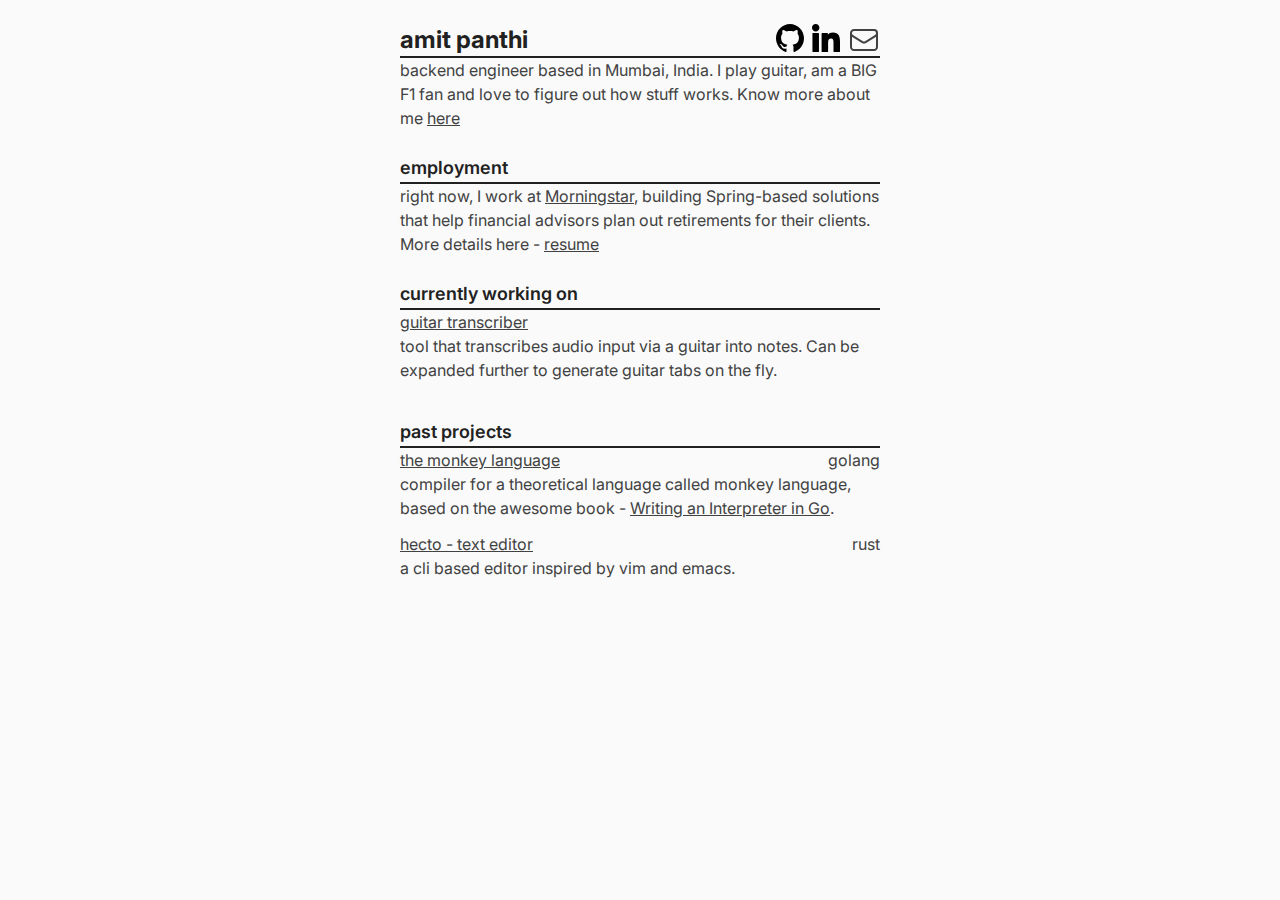
==== index.html @ 5aabca50 "moved index to root" ====
<!DOCTYPE html>
<html lang="en">
<head>
    <meta charset="UTF-8">
    <meta name="viewport" content="width=device-width, initial-scale=1.0">
    <link href="./src/output.css" rel="stylesheet">
</head>
<body>
    <main>
        <div class="pt-6">
            <div class="flex justify-between  border-b-2 border-primary">
                <h1 class="text-2xl font-bold text-primary"><a href="/src/index.html">amit panthi</a></h1>
                <div class="flex gap-2">
                    <a href="https://github.com/amitpanthi">
                        <svg class="size-7" viewBox="0 0 20 20" version="1.1" xmlns="http://www.w3.org/2000/svg" xmlns:xlink="http://www.w3.org/1999/xlink" fill="#000000"><g id="SVGRepo_bgCarrier" stroke-width="0"></g><g id="SVGRepo_tracerCarrier" stroke-linecap="round" stroke-linejoin="round"></g><g id="SVGRepo_iconCarrier"> <desc>Created with Sketch.</desc> <defs> </defs> <g id="Page-1" stroke="none" stroke-width="1" fill="none" fill-rule="evenodd"> <g id="Dribbble-Light-Preview" transform="translate(-140.000000, -7559.000000)" fill="#000000"> <g id="icons" transform="translate(56.000000, 160.000000)"> <path d="M94,7399 C99.523,7399 104,7403.59 104,7409.253 C104,7413.782 101.138,7417.624 97.167,7418.981 C96.66,7419.082 96.48,7418.762 96.48,7418.489 C96.48,7418.151 96.492,7417.047 96.492,7415.675 C96.492,7414.719 96.172,7414.095 95.813,7413.777 C98.04,7413.523 100.38,7412.656 100.38,7408.718 C100.38,7407.598 99.992,7406.684 99.35,7405.966 C99.454,7405.707 99.797,7404.664 99.252,7403.252 C99.252,7403.252 98.414,7402.977 96.505,7404.303 C95.706,7404.076 94.85,7403.962 94,7403.958 C93.15,7403.962 92.295,7404.076 91.497,7404.303 C89.586,7402.977 88.746,7403.252 88.746,7403.252 C88.203,7404.664 88.546,7405.707 88.649,7405.966 C88.01,7406.684 87.619,7407.598 87.619,7408.718 C87.619,7412.646 89.954,7413.526 92.175,7413.785 C91.889,7414.041 91.63,7414.493 91.54,7415.156 C90.97,7415.418 89.522,7415.871 88.63,7414.304 C88.63,7414.304 88.101,7413.319 87.097,7413.247 C87.097,7413.247 86.122,7413.234 87.029,7413.87 C87.029,7413.87 87.684,7414.185 88.139,7415.37 C88.139,7415.37 88.726,7417.2 91.508,7416.58 C91.513,7417.437 91.522,7418.245 91.522,7418.489 C91.522,7418.76 91.338,7419.077 90.839,7418.982 C86.865,7417.627 84,7413.783 84,7409.253 C84,7403.59 88.478,7399 94,7399""> </path> </g> </g> </g> </g></svg>
                    </a>
                    <a href="https://www.linkedin.com/in/amit-panthi/">
                        <svg class="size-7" fill="#000000" height="200px" width="200px" version="1.1" id="Layer_1" xmlns="http://www.w3.org/2000/svg" xmlns:xlink="http://www.w3.org/1999/xlink" viewBox="0 0 310 310" xml:space="preserve"><g id="SVGRepo_bgCarrier" stroke-width="0"></g><g id="SVGRepo_tracerCarrier" stroke-linecap="round" stroke-linejoin="round"></g><g id="SVGRepo_iconCarrier"> <g id="XMLID_801_"> <path id="XMLID_802_" d="M72.16,99.73H9.927c-2.762,0-5,2.239-5,5v199.928c0,2.762,2.238,5,5,5H72.16c2.762,0,5-2.238,5-5V104.73 C77.16,101.969,74.922,99.73,72.16,99.73z"></path> <path id="XMLID_803_" d="M41.066,0.341C18.422,0.341,0,18.743,0,41.362C0,63.991,18.422,82.4,41.066,82.4 c22.626,0,41.033-18.41,41.033-41.038C82.1,18.743,63.692,0.341,41.066,0.341z"></path> <path id="XMLID_804_" d="M230.454,94.761c-24.995,0-43.472,10.745-54.679,22.954V104.73c0-2.761-2.238-5-5-5h-59.599 c-2.762,0-5,2.239-5,5v199.928c0,2.762,2.238,5,5,5h62.097c2.762,0,5-2.238,5-5v-98.918c0-33.333,9.054-46.319,32.29-46.319 c25.306,0,27.317,20.818,27.317,48.034v97.204c0,2.762,2.238,5,5,5H305c2.762,0,5-2.238,5-5V194.995 C310,145.43,300.549,94.761,230.454,94.761z"></path> </g> </g></svg>
                    </a>
                    
                    <a href="mailto:apanthi08@gmail.com">
                        <svg xmlns="http://www.w3.org/2000/svg" fill="none" viewBox="0 0 24 24" stroke-width="1.5" stroke="currentColor" class="size-8">
                            <path stroke-linecap="round" stroke-linejoin="round" d="M21.75 6.75v10.5a2.25 2.25 0 0 1-2.25 2.25h-15a2.25 2.25 0 0 1-2.25-2.25V6.75m19.5 0A2.25 2.25 0 0 0 19.5 4.5h-15a2.25 2.25 0 0 0-2.25 2.25m19.5 0v.243a2.25 2.25 0 0 1-1.07 1.916l-7.5 4.615a2.25 2.25 0 0 1-2.36 0L3.32 8.91a2.25 2.25 0 0 1-1.07-1.916V6.75" />
                          </svg>
                    </a>
                </div>
            </div>
            <span>backend engineer based in Mumbai, India. I play guitar, am a BIG F1 fan and love to figure out how stuff works. Know more about me <a class="underline" href="/src/about.html">here</a></span>
            <!-- <br>
            <span>for chatting about tech, music, guitars, f1 or anything in between, feel free to <a href="mailto:apanthi08@gmail.com" class="underline">hit me up via email.</a></span> -->
        </div>
    
        <div class="pt-6">
            <h3 class="text-lg text-primary font-semibold border-b-2 border-primary">employment</h3>
            <span>right now, I work at <a class="underline" href="https://www.morningstar.com/">Morningstar</a>, building Spring-based solutions that help financial advisors plan out retirements for their clients. More details here - <a href="../resources/AmitPanthi Resume.pdf" download="Amit's Resume.pdf" class="underline">resume</a>
            </span>
        </div>

        <div class="pt-6"> 
            <h3 class="text-lg font-semibold border-b-2 border-primary text-primary">currently working on</h3>
            
            <div class="pb-3"> <!-- project container -->
                <div class="flex justify-start">
                    <span class="underline">guitar transcriber</span>
                </div>
                <span>tool that transcribes audio input via a guitar into notes. Can be expanded further to generate guitar tabs on the fly.</span>
            </div>
        </div>
    
        <div class="pt-6"> 
            <h3 class="text-lg font-semibold border-b-2 border-primary text-primary">past projects</h3>
            
            <div class="pb-3"> <!-- project container -->
                <div class="flex justify-between">
                    <span class="underline">the monkey language</span>
                    <span>golang</span>
                </div>
                <span>compiler for a theoretical language called monkey language, based on the awesome book - <a class="underline" href="https://interpreterbook.com/">Writing an Interpreter in Go</a>.</span>
            </div>

            <div class="pb-3"> <!-- project container -->
                <div class="flex justify-between">
                    <span class="underline">hecto - text editor</span>
                    <span>rust</span>
                </div>
                <span>a cli based editor inspired by vim and emacs.</span>
            </div>
        </div>
    </main>
</body>
</html>
---- src/output.css ----
@import url('https://fonts.googleapis.com/css2?family=Inter:wght@100;200;300;400;500;700;900&display=swap');

/*
! tailwindcss v3.4.10 | MIT License | https://tailwindcss.com
*/

/*
1. Prevent padding and border from affecting element width. (https://github.com/mozdevs/cssremedy/issues/4)
2. Allow adding a border to an element by just adding a border-width. (https://github.com/tailwindcss/tailwindcss/pull/116)
*/

*,
::before,
::after {
  box-sizing: border-box;
  /* 1 */
  border-width: 0;
  /* 2 */
  border-style: solid;
  /* 2 */
  border-color: #e5e7eb;
  /* 2 */
}

::before,
::after {
  --tw-content: '';
}

/*
1. Use a consistent sensible line-height in all browsers.
2. Prevent adjustments of font size after orientation changes in iOS.
3. Use a more readable tab size.
4. Use the user's configured `sans` font-family by default.
5. Use the user's configured `sans` font-feature-settings by default.
6. Use the user's configured `sans` font-variation-settings by default.
7. Disable tap highlights on iOS
*/

html,
:host {
  line-height: 1.5;
  /* 1 */
  -webkit-text-size-adjust: 100%;
  /* 2 */
  -moz-tab-size: 4;
  /* 3 */
  -o-tab-size: 4;
     tab-size: 4;
  /* 3 */
  font-family: ui-sans-serif, system-ui, sans-serif, "Apple Color Emoji", "Segoe UI Emoji", "Segoe UI Symbol", "Noto Color Emoji";
  /* 4 */
  font-feature-settings: normal;
  /* 5 */
  font-variation-settings: normal;
  /* 6 */
  -webkit-tap-highlight-color: transparent;
  /* 7 */
}

/*
1. Remove the margin in all browsers.
2. Inherit line-height from `html` so users can set them as a class directly on the `html` element.
*/

body {
  margin: 0;
  /* 1 */
  line-height: inherit;
  /* 2 */
}

/*
1. Add the correct height in Firefox.
2. Correct the inheritance of border color in Firefox. (https://bugzilla.mozilla.org/show_bug.cgi?id=190655)
3. Ensure horizontal rules are visible by default.
*/

hr {
  height: 0;
  /* 1 */
  color: inherit;
  /* 2 */
  border-top-width: 1px;
  /* 3 */
}

/*
Add the correct text decoration in Chrome, Edge, and Safari.
*/

abbr:where([title]) {
  -webkit-text-decoration: underline dotted;
          text-decoration: underline dotted;
}

/*
Remove the default font size and weight for headings.
*/

h1,
h2,
h3,
h4,
h5,
h6 {
  font-size: inherit;
  font-weight: inherit;
}

/*
Reset links to optimize for opt-in styling instead of opt-out.
*/

a {
  color: inherit;
  text-decoration: inherit;
}

/*
Add the correct font weight in Edge and Safari.
*/

b,
strong {
  font-weight: bolder;
}

/*
1. Use the user's configured `mono` font-family by default.
2. Use the user's configured `mono` font-feature-settings by default.
3. Use the user's configured `mono` font-variation-settings by default.
4. Correct the odd `em` font sizing in all browsers.
*/

code,
kbd,
samp,
pre {
  font-family: ui-monospace, SFMono-Regular, Menlo, Monaco, Consolas, "Liberation Mono", "Courier New", monospace;
  /* 1 */
  font-feature-settings: normal;
  /* 2 */
  font-variation-settings: normal;
  /* 3 */
  font-size: 1em;
  /* 4 */
}

/*
Add the correct font size in all browsers.
*/

small {
  font-size: 80%;
}

/*
Prevent `sub` and `sup` elements from affecting the line height in all browsers.
*/

sub,
sup {
  font-size: 75%;
  line-height: 0;
  position: relative;
  vertical-align: baseline;
}

sub {
  bottom: -0.25em;
}

sup {
  top: -0.5em;
}

/*
1. Remove text indentation from table contents in Chrome and Safari. (https://bugs.chromium.org/p/chromium/issues/detail?id=999088, https://bugs.webkit.org/show_bug.cgi?id=201297)
2. Correct table border color inheritance in all Chrome and Safari. (https://bugs.chromium.org/p/chromium/issues/detail?id=935729, https://bugs.webkit.org/show_bug.cgi?id=195016)
3. Remove gaps between table borders by default.
*/

table {
  text-indent: 0;
  /* 1 */
  border-color: inherit;
  /* 2 */
  border-collapse: collapse;
  /* 3 */
}

/*
1. Change the font styles in all browsers.
2. Remove the margin in Firefox and Safari.
3. Remove default padding in all browsers.
*/

button,
input,
optgroup,
select,
textarea {
  font-family: inherit;
  /* 1 */
  font-feature-settings: inherit;
  /* 1 */
  font-variation-settings: inherit;
  /* 1 */
  font-size: 100%;
  /* 1 */
  font-weight: inherit;
  /* 1 */
  line-height: inherit;
  /* 1 */
  letter-spacing: inherit;
  /* 1 */
  color: inherit;
  /* 1 */
  margin: 0;
  /* 2 */
  padding: 0;
  /* 3 */
}

/*
Remove the inheritance of text transform in Edge and Firefox.
*/

button,
select {
  text-transform: none;
}

/*
1. Correct the inability to style clickable types in iOS and Safari.
2. Remove default button styles.
*/

button,
input:where([type='button']),
input:where([type='reset']),
input:where([type='submit']) {
  -webkit-appearance: button;
  /* 1 */
  background-color: transparent;
  /* 2 */
  background-image: none;
  /* 2 */
}

/*
Use the modern Firefox focus style for all focusable elements.
*/

:-moz-focusring {
  outline: auto;
}

/*
Remove the additional `:invalid` styles in Firefox. (https://github.com/mozilla/gecko-dev/blob/2f9eacd9d3d995c937b4251a5557d95d494c9be1/layout/style/res/forms.css#L728-L737)
*/

:-moz-ui-invalid {
  box-shadow: none;
}

/*
Add the correct vertical alignment in Chrome and Firefox.
*/

progress {
  vertical-align: baseline;
}

/*
Correct the cursor style of increment and decrement buttons in Safari.
*/

::-webkit-inner-spin-button,
::-webkit-outer-spin-button {
  height: auto;
}

/*
1. Correct the odd appearance in Chrome and Safari.
2. Correct the outline style in Safari.
*/

[type='search'] {
  -webkit-appearance: textfield;
  /* 1 */
  outline-offset: -2px;
  /* 2 */
}

/*
Remove the inner padding in Chrome and Safari on macOS.
*/

::-webkit-search-decoration {
  -webkit-appearance: none;
}

/*
1. Correct the inability to style clickable types in iOS and Safari.
2. Change font properties to `inherit` in Safari.
*/

::-webkit-file-upload-button {
  -webkit-appearance: button;
  /* 1 */
  font: inherit;
  /* 2 */
}

/*
Add the correct display in Chrome and Safari.
*/

summary {
  display: list-item;
}

/*
Removes the default spacing and border for appropriate elements.
*/

blockquote,
dl,
dd,
h1,
h2,
h3,
h4,
h5,
h6,
hr,
figure,
p,
pre {
  margin: 0;
}

fieldset {
  margin: 0;
  padding: 0;
}

legend {
  padding: 0;
}

ol,
ul,
menu {
  list-style: none;
  margin: 0;
  padding: 0;
}

/*
Reset default styling for dialogs.
*/

dialog {
  padding: 0;
}

/*
Prevent resizing textareas horizontally by default.
*/

textarea {
  resize: vertical;
}

/*
1. Reset the default placeholder opacity in Firefox. (https://github.com/tailwindlabs/tailwindcss/issues/3300)
2. Set the default placeholder color to the user's configured gray 400 color.
*/

input::-moz-placeholder, textarea::-moz-placeholder {
  opacity: 1;
  /* 1 */
  color: #9ca3af;
  /* 2 */
}

input::placeholder,
textarea::placeholder {
  opacity: 1;
  /* 1 */
  color: #9ca3af;
  /* 2 */
}

/*
Set the default cursor for buttons.
*/

button,
[role="button"] {
  cursor: pointer;
}

/*
Make sure disabled buttons don't get the pointer cursor.
*/

:disabled {
  cursor: default;
}

/*
1. Make replaced elements `display: block` by default. (https://github.com/mozdevs/cssremedy/issues/14)
2. Add `vertical-align: middle` to align replaced elements more sensibly by default. (https://github.com/jensimmons/cssremedy/issues/14#issuecomment-634934210)
   This can trigger a poorly considered lint error in some tools but is included by design.
*/

img,
svg,
video,
canvas,
audio,
iframe,
embed,
object {
  display: block;
  /* 1 */
  vertical-align: middle;
  /* 2 */
}

/*
Constrain images and videos to the parent width and preserve their intrinsic aspect ratio. (https://github.com/mozdevs/cssremedy/issues/14)
*/

img,
video {
  max-width: 100%;
  height: auto;
}

/* Make elements with the HTML hidden attribute stay hidden by default */

[hidden] {
  display: none;
}

html {
  font-family: Inter, system-ui, sans-serif;
}

*, ::before, ::after{
  --tw-border-spacing-x: 0;
  --tw-border-spacing-y: 0;
  --tw-translate-x: 0;
  --tw-translate-y: 0;
  --tw-rotate: 0;
  --tw-skew-x: 0;
  --tw-skew-y: 0;
  --tw-scale-x: 1;
  --tw-scale-y: 1;
  --tw-pan-x:  ;
  --tw-pan-y:  ;
  --tw-pinch-zoom:  ;
  --tw-scroll-snap-strictness: proximity;
  --tw-gradient-from-position:  ;
  --tw-gradient-via-position:  ;
  --tw-gradient-to-position:  ;
  --tw-ordinal:  ;
  --tw-slashed-zero:  ;
  --tw-numeric-figure:  ;
  --tw-numeric-spacing:  ;
  --tw-numeric-fraction:  ;
  --tw-ring-inset:  ;
  --tw-ring-offset-width: 0px;
  --tw-ring-offset-color: #fff;
  --tw-ring-color: rgb(59 130 246 / 0.5);
  --tw-ring-offset-shadow: 0 0 #0000;
  --tw-ring-shadow: 0 0 #0000;
  --tw-shadow: 0 0 #0000;
  --tw-shadow-colored: 0 0 #0000;
  --tw-blur:  ;
  --tw-brightness:  ;
  --tw-contrast:  ;
  --tw-grayscale:  ;
  --tw-hue-rotate:  ;
  --tw-invert:  ;
  --tw-saturate:  ;
  --tw-sepia:  ;
  --tw-drop-shadow:  ;
  --tw-backdrop-blur:  ;
  --tw-backdrop-brightness:  ;
  --tw-backdrop-contrast:  ;
  --tw-backdrop-grayscale:  ;
  --tw-backdrop-hue-rotate:  ;
  --tw-backdrop-invert:  ;
  --tw-backdrop-opacity:  ;
  --tw-backdrop-saturate:  ;
  --tw-backdrop-sepia:  ;
  --tw-contain-size:  ;
  --tw-contain-layout:  ;
  --tw-contain-paint:  ;
  --tw-contain-style:  ;
}

::backdrop{
  --tw-border-spacing-x: 0;
  --tw-border-spacing-y: 0;
  --tw-translate-x: 0;
  --tw-translate-y: 0;
  --tw-rotate: 0;
  --tw-skew-x: 0;
  --tw-skew-y: 0;
  --tw-scale-x: 1;
  --tw-scale-y: 1;
  --tw-pan-x:  ;
  --tw-pan-y:  ;
  --tw-pinch-zoom:  ;
  --tw-scroll-snap-strictness: proximity;
  --tw-gradient-from-position:  ;
  --tw-gradient-via-position:  ;
  --tw-gradient-to-position:  ;
  --tw-ordinal:  ;
  --tw-slashed-zero:  ;
  --tw-numeric-figure:  ;
  --tw-numeric-spacing:  ;
  --tw-numeric-fraction:  ;
  --tw-ring-inset:  ;
  --tw-ring-offset-width: 0px;
  --tw-ring-offset-color: #fff;
  --tw-ring-color: rgb(59 130 246 / 0.5);
  --tw-ring-offset-shadow: 0 0 #0000;
  --tw-ring-shadow: 0 0 #0000;
  --tw-shadow: 0 0 #0000;
  --tw-shadow-colored: 0 0 #0000;
  --tw-blur:  ;
  --tw-brightness:  ;
  --tw-contrast:  ;
  --tw-grayscale:  ;
  --tw-hue-rotate:  ;
  --tw-invert:  ;
  --tw-saturate:  ;
  --tw-sepia:  ;
  --tw-drop-shadow:  ;
  --tw-backdrop-blur:  ;
  --tw-backdrop-brightness:  ;
  --tw-backdrop-contrast:  ;
  --tw-backdrop-grayscale:  ;
  --tw-backdrop-hue-rotate:  ;
  --tw-backdrop-invert:  ;
  --tw-backdrop-opacity:  ;
  --tw-backdrop-saturate:  ;
  --tw-backdrop-sepia:  ;
  --tw-contain-size:  ;
  --tw-contain-layout:  ;
  --tw-contain-paint:  ;
  --tw-contain-style:  ;
}

.container{
  width: 100%;
}

@media (min-width: 640px){
  .container{
    max-width: 640px;
  }
}

@media (min-width: 768px){
  .container{
    max-width: 768px;
  }
}

@media (min-width: 1024px){
  .container{
    max-width: 1024px;
  }
}

@media (min-width: 1280px){
  .container{
    max-width: 1280px;
  }
}

@media (min-width: 1536px){
  .container{
    max-width: 1536px;
  }
}

.flex{
  display: flex;
}

.size-7{
  width: 1.75rem;
  height: 1.75rem;
}

.size-8{
  width: 2rem;
  height: 2rem;
}

.transform{
  transform: translate(var(--tw-translate-x), var(--tw-translate-y)) rotate(var(--tw-rotate)) skewX(var(--tw-skew-x)) skewY(var(--tw-skew-y)) scaleX(var(--tw-scale-x)) scaleY(var(--tw-scale-y));
}

.justify-start{
  justify-content: flex-start;
}

.justify-between{
  justify-content: space-between;
}

.gap-2{
  gap: 0.5rem;
}

.border-b-2{
  border-bottom-width: 2px;
}

.border-primary{
  --tw-border-opacity: 1;
  border-color: rgb(33 33 33 / var(--tw-border-opacity));
}

.pb-3{
  padding-bottom: 0.75rem;
}

.pt-2{
  padding-top: 0.5rem;
}

.pt-6{
  padding-top: 1.5rem;
}

.text-2xl{
  font-size: 1.5rem;
  line-height: 2rem;
}

.text-lg{
  font-size: 1.125rem;
  line-height: 1.75rem;
}

.font-bold{
  font-weight: 700;
}

.font-semibold{
  font-weight: 600;
}

.text-primary{
  --tw-text-opacity: 1;
  color: rgb(33 33 33 / var(--tw-text-opacity));
}

.underline{
  text-decoration-line: underline;
}

body{
  display: flex;
  width: 100vw;
  justify-content: center;
  --tw-bg-opacity: 1;
  background-color: rgb(250 250 250 / var(--tw-bg-opacity));
  --tw-text-opacity: 1;
  color: rgb(66 66 66 / var(--tw-text-opacity));
}

@media (min-width: 768px){
  body{
    height: 100vh;
  }
}

main{
  width: 360px;
}

@media (min-width: 768px){
  main{
    width: 480px;
  }
}
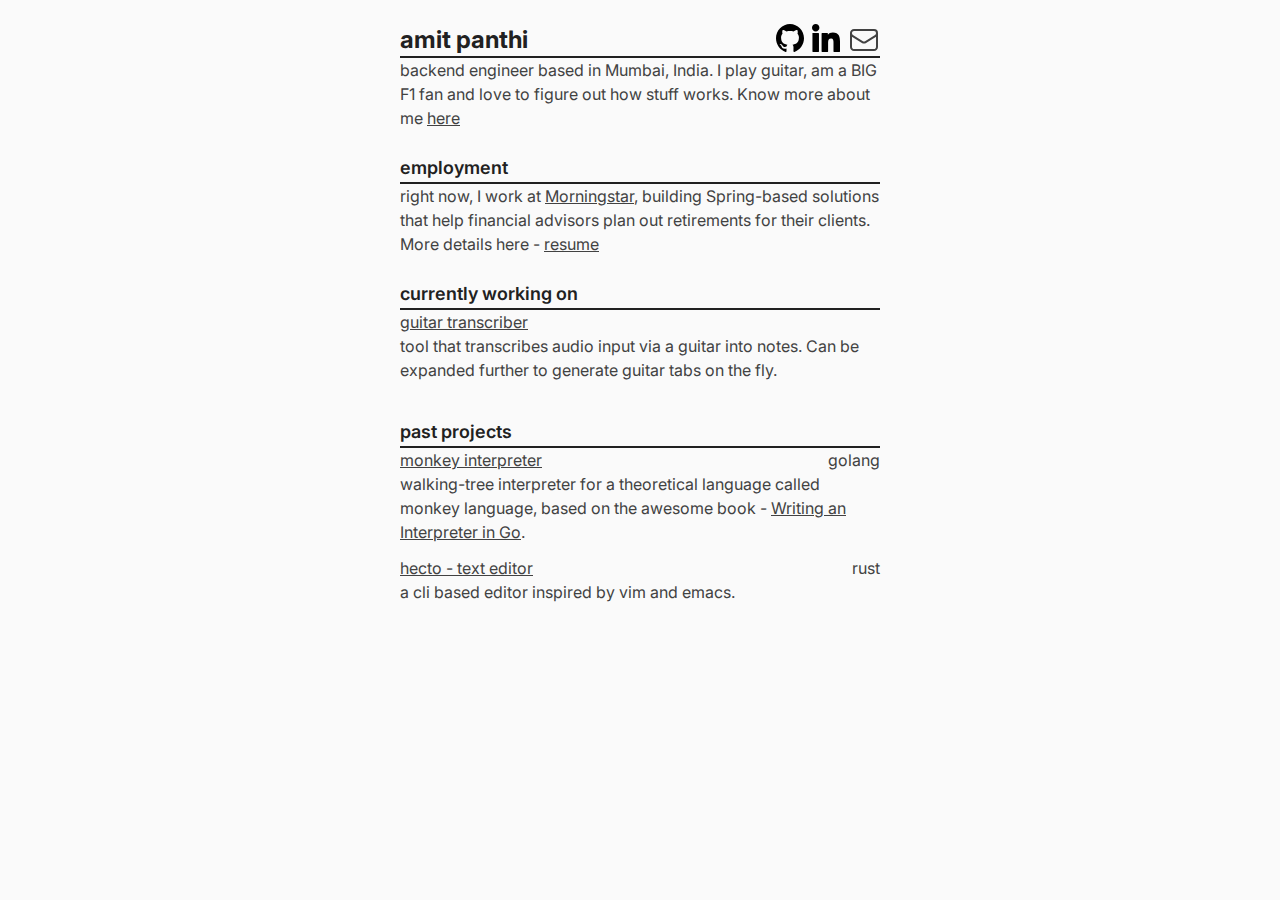
==== commit b76b7529: "added titles for pages, added project pages for monkeylang and hecto" ====
--- a/index.html
+++ b/index.html
@@ -4,12 +4,13 @@
     <meta charset="UTF-8">
     <meta name="viewport" content="width=device-width, initial-scale=1.0">
     <link href="./src/output.css" rel="stylesheet">
+    <title>Amit Panthi</title>
 </head>
 <body>
     <main>
         <div class="pt-6">
             <div class="flex justify-between  border-b-2 border-primary">
-                <h1 class="text-2xl font-bold text-primary"><a href="/src/index.html">amit panthi</a></h1>
+                <h1 class="text-2xl font-bold text-primary"><a href="/">amit panthi</a></h1>
                 <div class="flex gap-2">
                     <a href="https://github.com/amitpanthi">
                         <svg class="size-7" viewBox="0 0 20 20" version="1.1" xmlns="http://www.w3.org/2000/svg" xmlns:xlink="http://www.w3.org/1999/xlink" fill="#000000"><g id="SVGRepo_bgCarrier" stroke-width="0"></g><g id="SVGRepo_tracerCarrier" stroke-linecap="round" stroke-linejoin="round"></g><g id="SVGRepo_iconCarrier"> <desc>Created with Sketch.</desc> <defs> </defs> <g id="Page-1" stroke="none" stroke-width="1" fill="none" fill-rule="evenodd"> <g id="Dribbble-Light-Preview" transform="translate(-140.000000, -7559.000000)" fill="#000000"> <g id="icons" transform="translate(56.000000, 160.000000)"> <path d="M94,7399 C99.523,7399 104,7403.59 104,7409.253 C104,7413.782 101.138,7417.624 97.167,7418.981 C96.66,7419.082 96.48,7418.762 96.48,7418.489 C96.48,7418.151 96.492,7417.047 96.492,7415.675 C96.492,7414.719 96.172,7414.095 95.813,7413.777 C98.04,7413.523 100.38,7412.656 100.38,7408.718 C100.38,7407.598 99.992,7406.684 99.35,7405.966 C99.454,7405.707 99.797,7404.664 99.252,7403.252 C99.252,7403.252 98.414,7402.977 96.505,7404.303 C95.706,7404.076 94.85,7403.962 94,7403.958 C93.15,7403.962 92.295,7404.076 91.497,7404.303 C89.586,7402.977 88.746,7403.252 88.746,7403.252 C88.203,7404.664 88.546,7405.707 88.649,7405.966 C88.01,7406.684 87.619,7407.598 87.619,7408.718 C87.619,7412.646 89.954,7413.526 92.175,7413.785 C91.889,7414.041 91.63,7414.493 91.54,7415.156 C90.97,7415.418 89.522,7415.871 88.63,7414.304 C88.63,7414.304 88.101,7413.319 87.097,7413.247 C87.097,7413.247 86.122,7413.234 87.029,7413.87 C87.029,7413.87 87.684,7414.185 88.139,7415.37 C88.139,7415.37 88.726,7417.2 91.508,7416.58 C91.513,7417.437 91.522,7418.245 91.522,7418.489 C91.522,7418.76 91.338,7419.077 90.839,7418.982 C86.865,7417.627 84,7413.783 84,7409.253 C84,7403.59 88.478,7399 94,7399""> </path> </g> </g> </g> </g></svg>
@@ -25,7 +26,7 @@
                     </a>
                 </div>
             </div>
-            <span>backend engineer based in Mumbai, India. I play guitar, am a BIG F1 fan and love to figure out how stuff works. Know more about me <a class="underline" href="/src/about.html">here</a></span>
+            <span>backend engineer based in Mumbai, India. I play guitar, am a BIG F1 fan and love to figure out how stuff works. Know more about me <a class="underline" href="/about.html">here</a></span>
             <!-- <br>
             <span>for chatting about tech, music, guitars, f1 or anything in between, feel free to <a href="mailto:apanthi08@gmail.com" class="underline">hit me up via email.</a></span> -->
         </div>
@@ -52,15 +53,15 @@
             
             <div class="pb-3"> <!-- project container -->
                 <div class="flex justify-between">
-                    <span class="underline">the monkey language</span>
+                    <a class="underline" href="/monkey.html">monkey interpreter</a>
                     <span>golang</span>
                 </div>
-                <span>compiler for a theoretical language called monkey language, based on the awesome book - <a class="underline" href="https://interpreterbook.com/">Writing an Interpreter in Go</a>.</span>
+                <span>walking-tree interpreter for a theoretical language called monkey language, based on the awesome book - <a class="underline" href="https://interpreterbook.com/">Writing an Interpreter in Go</a>.</span>
             </div>
 
             <div class="pb-3"> <!-- project container -->
                 <div class="flex justify-between">
-                    <span class="underline">hecto - text editor</span>
+                    <a class="underline" href="/hecto.html">hecto - text editor</a>
                     <span>rust</span>
                 </div>
                 <span>a cli based editor inspired by vim and emacs.</span>
--- a/src/output.css
+++ b/src/output.css
@@ -608,6 +608,38 @@
   height: 2rem;
 }
 
+.size-3{
+  width: 0.75rem;
+  height: 0.75rem;
+}
+
+.size-4{
+  width: 1rem;
+  height: 1rem;
+}
+
+.size-5{
+  width: 1.25rem;
+  height: 1.25rem;
+}
+
+.size-6{
+  width: 1.5rem;
+  height: 1.5rem;
+}
+
+.h-24{
+  height: 6rem;
+}
+
+.h-\[480px\]{
+  height: 480px;
+}
+
+.h-\[360px\]{
+  height: 360px;
+}
+
 .transform{
   transform: translate(var(--tw-translate-x), var(--tw-translate-y)) rotate(var(--tw-rotate)) skewX(var(--tw-skew-x)) skewY(var(--tw-skew-y)) scaleX(var(--tw-scale-x)) scaleY(var(--tw-scale-y));
 }
@@ -645,6 +677,10 @@
   padding-top: 1.5rem;
 }
 
+.pt-3{
+  padding-top: 0.75rem;
+}
+
 .text-2xl{
   font-size: 1.5rem;
   line-height: 2rem;
@@ -661,6 +697,10 @@
 
 .font-semibold{
   font-weight: 600;
+}
+
+.italic{
+  font-style: italic;
 }
 
 .text-primary{
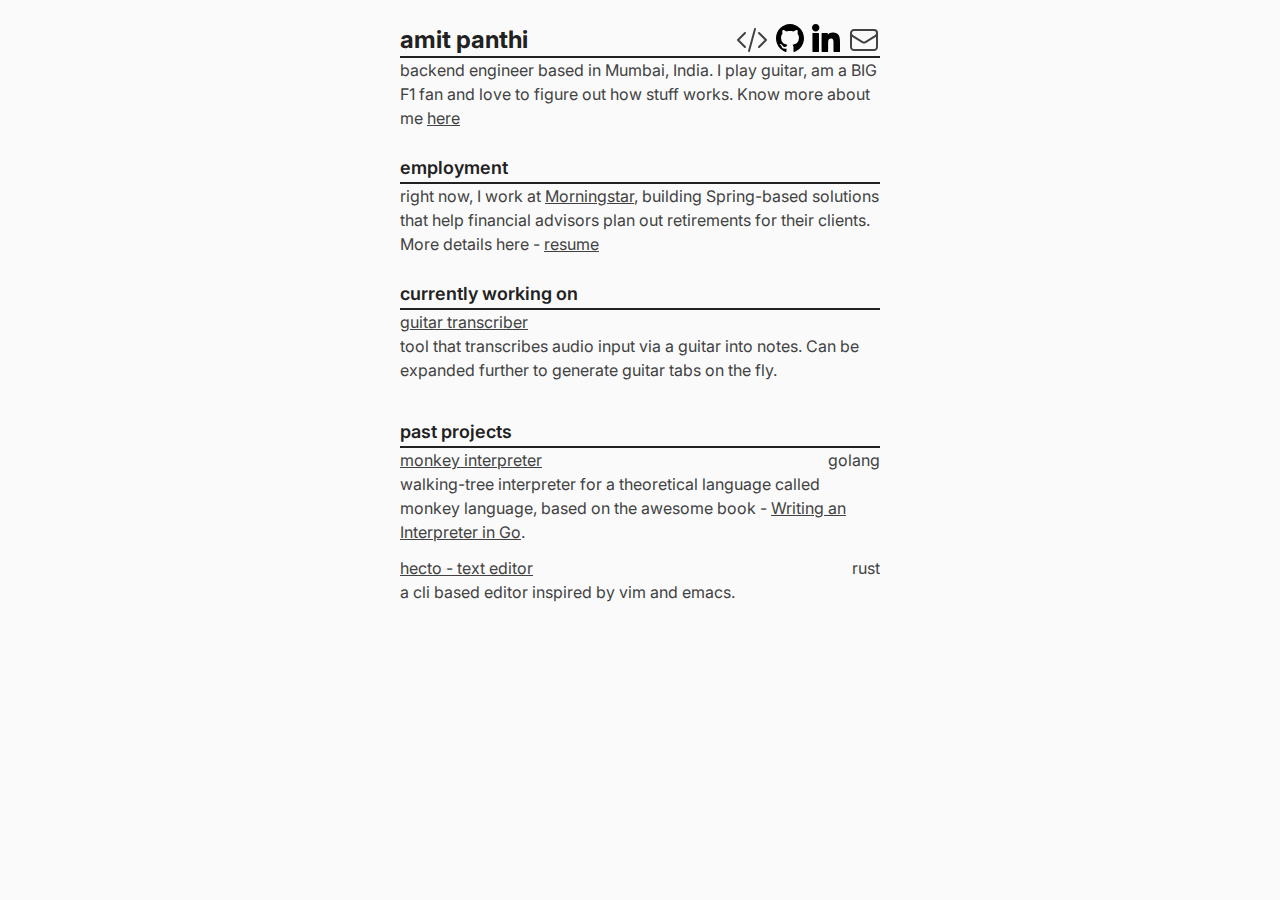
==== commit ebe3ddb9: "added devlog + some entries" ====
--- a/index.html
+++ b/index.html
@@ -5,6 +5,7 @@
     <meta name="viewport" content="width=device-width, initial-scale=1.0">
     <link href="./src/output.css" rel="stylesheet">
     <title>Amit Panthi</title>
+    <link rel="icon" type="image/x-icon" href="/resources/img/favicon.ico">
 </head>
 <body>
     <main>
@@ -12,6 +13,11 @@
             <div class="flex justify-between  border-b-2 border-primary">
                 <h1 class="text-2xl font-bold text-primary"><a href="/">amit panthi</a></h1>
                 <div class="flex gap-2">
+                    <a href="./devlog.html">
+                        <svg class="size-8" xmlns="http://www.w3.org/2000/svg" fill="none" viewBox="0 0 24 24" stroke-width="1.5" stroke="currentColor" class="size-6">
+                            <path stroke-linecap="round" stroke-linejoin="round" d="M17.25 6.75 22.5 12l-5.25 5.25m-10.5 0L1.5 12l5.25-5.25m7.5-3-4.5 16.5" />
+                          </svg>                          
+                    </a>
                     <a href="https://github.com/amitpanthi">
                         <svg class="size-7" viewBox="0 0 20 20" version="1.1" xmlns="http://www.w3.org/2000/svg" xmlns:xlink="http://www.w3.org/1999/xlink" fill="#000000"><g id="SVGRepo_bgCarrier" stroke-width="0"></g><g id="SVGRepo_tracerCarrier" stroke-linecap="round" stroke-linejoin="round"></g><g id="SVGRepo_iconCarrier"> <desc>Created with Sketch.</desc> <defs> </defs> <g id="Page-1" stroke="none" stroke-width="1" fill="none" fill-rule="evenodd"> <g id="Dribbble-Light-Preview" transform="translate(-140.000000, -7559.000000)" fill="#000000"> <g id="icons" transform="translate(56.000000, 160.000000)"> <path d="M94,7399 C99.523,7399 104,7403.59 104,7409.253 C104,7413.782 101.138,7417.624 97.167,7418.981 C96.66,7419.082 96.48,7418.762 96.48,7418.489 C96.48,7418.151 96.492,7417.047 96.492,7415.675 C96.492,7414.719 96.172,7414.095 95.813,7413.777 C98.04,7413.523 100.38,7412.656 100.38,7408.718 C100.38,7407.598 99.992,7406.684 99.35,7405.966 C99.454,7405.707 99.797,7404.664 99.252,7403.252 C99.252,7403.252 98.414,7402.977 96.505,7404.303 C95.706,7404.076 94.85,7403.962 94,7403.958 C93.15,7403.962 92.295,7404.076 91.497,7404.303 C89.586,7402.977 88.746,7403.252 88.746,7403.252 C88.203,7404.664 88.546,7405.707 88.649,7405.966 C88.01,7406.684 87.619,7407.598 87.619,7408.718 C87.619,7412.646 89.954,7413.526 92.175,7413.785 C91.889,7414.041 91.63,7414.493 91.54,7415.156 C90.97,7415.418 89.522,7415.871 88.63,7414.304 C88.63,7414.304 88.101,7413.319 87.097,7413.247 C87.097,7413.247 86.122,7413.234 87.029,7413.87 C87.029,7413.87 87.684,7414.185 88.139,7415.37 C88.139,7415.37 88.726,7417.2 91.508,7416.58 C91.513,7417.437 91.522,7418.245 91.522,7418.489 C91.522,7418.76 91.338,7419.077 90.839,7418.982 C86.865,7417.627 84,7413.783 84,7409.253 C84,7403.59 88.478,7399 94,7399""> </path> </g> </g> </g> </g></svg>
                     </a>
--- a/src/output.css
+++ b/src/output.css
@@ -594,8 +594,17 @@
   }
 }
 
+.mt-2{
+  margin-top: 0.5rem;
+}
+
 .flex{
   display: flex;
+}
+
+.size-6{
+  width: 1.5rem;
+  height: 1.5rem;
 }
 
 .size-7{
@@ -608,38 +617,6 @@
   height: 2rem;
 }
 
-.size-3{
-  width: 0.75rem;
-  height: 0.75rem;
-}
-
-.size-4{
-  width: 1rem;
-  height: 1rem;
-}
-
-.size-5{
-  width: 1.25rem;
-  height: 1.25rem;
-}
-
-.size-6{
-  width: 1.5rem;
-  height: 1.5rem;
-}
-
-.h-24{
-  height: 6rem;
-}
-
-.h-\[480px\]{
-  height: 480px;
-}
-
-.h-\[360px\]{
-  height: 360px;
-}
-
 .transform{
   transform: translate(var(--tw-translate-x), var(--tw-translate-y)) rotate(var(--tw-rotate)) skewX(var(--tw-skew-x)) skewY(var(--tw-skew-y)) scaleX(var(--tw-scale-x)) scaleY(var(--tw-scale-y));
 }
@@ -658,6 +635,10 @@
 
 .border-b-2{
   border-bottom-width: 2px;
+}
+
+.border-t-2{
+  border-top-width: 2px;
 }
 
 .border-primary{
@@ -673,12 +654,16 @@
   padding-top: 0.5rem;
 }
 
+.pt-3{
+  padding-top: 0.75rem;
+}
+
 .pt-6{
   padding-top: 1.5rem;
 }
 
-.pt-3{
-  padding-top: 0.75rem;
+.pt-1{
+  padding-top: 0.25rem;
 }
 
 .text-2xl{
@@ -736,4 +721,18 @@
   main{
     width: 480px;
   }
+}
+
+.dev-log-item{
+  border-top-width: 1px;
+  --tw-border-opacity: 1;
+  border-color: rgb(209 213 219 / var(--tw-border-opacity));
+  padding-top: 12px;
+  padding-bottom: 12px;
+}
+
+.dev-log-header{
+  font-size: 1.125rem;
+  line-height: 1.75rem;
+  font-weight: 700;
 }